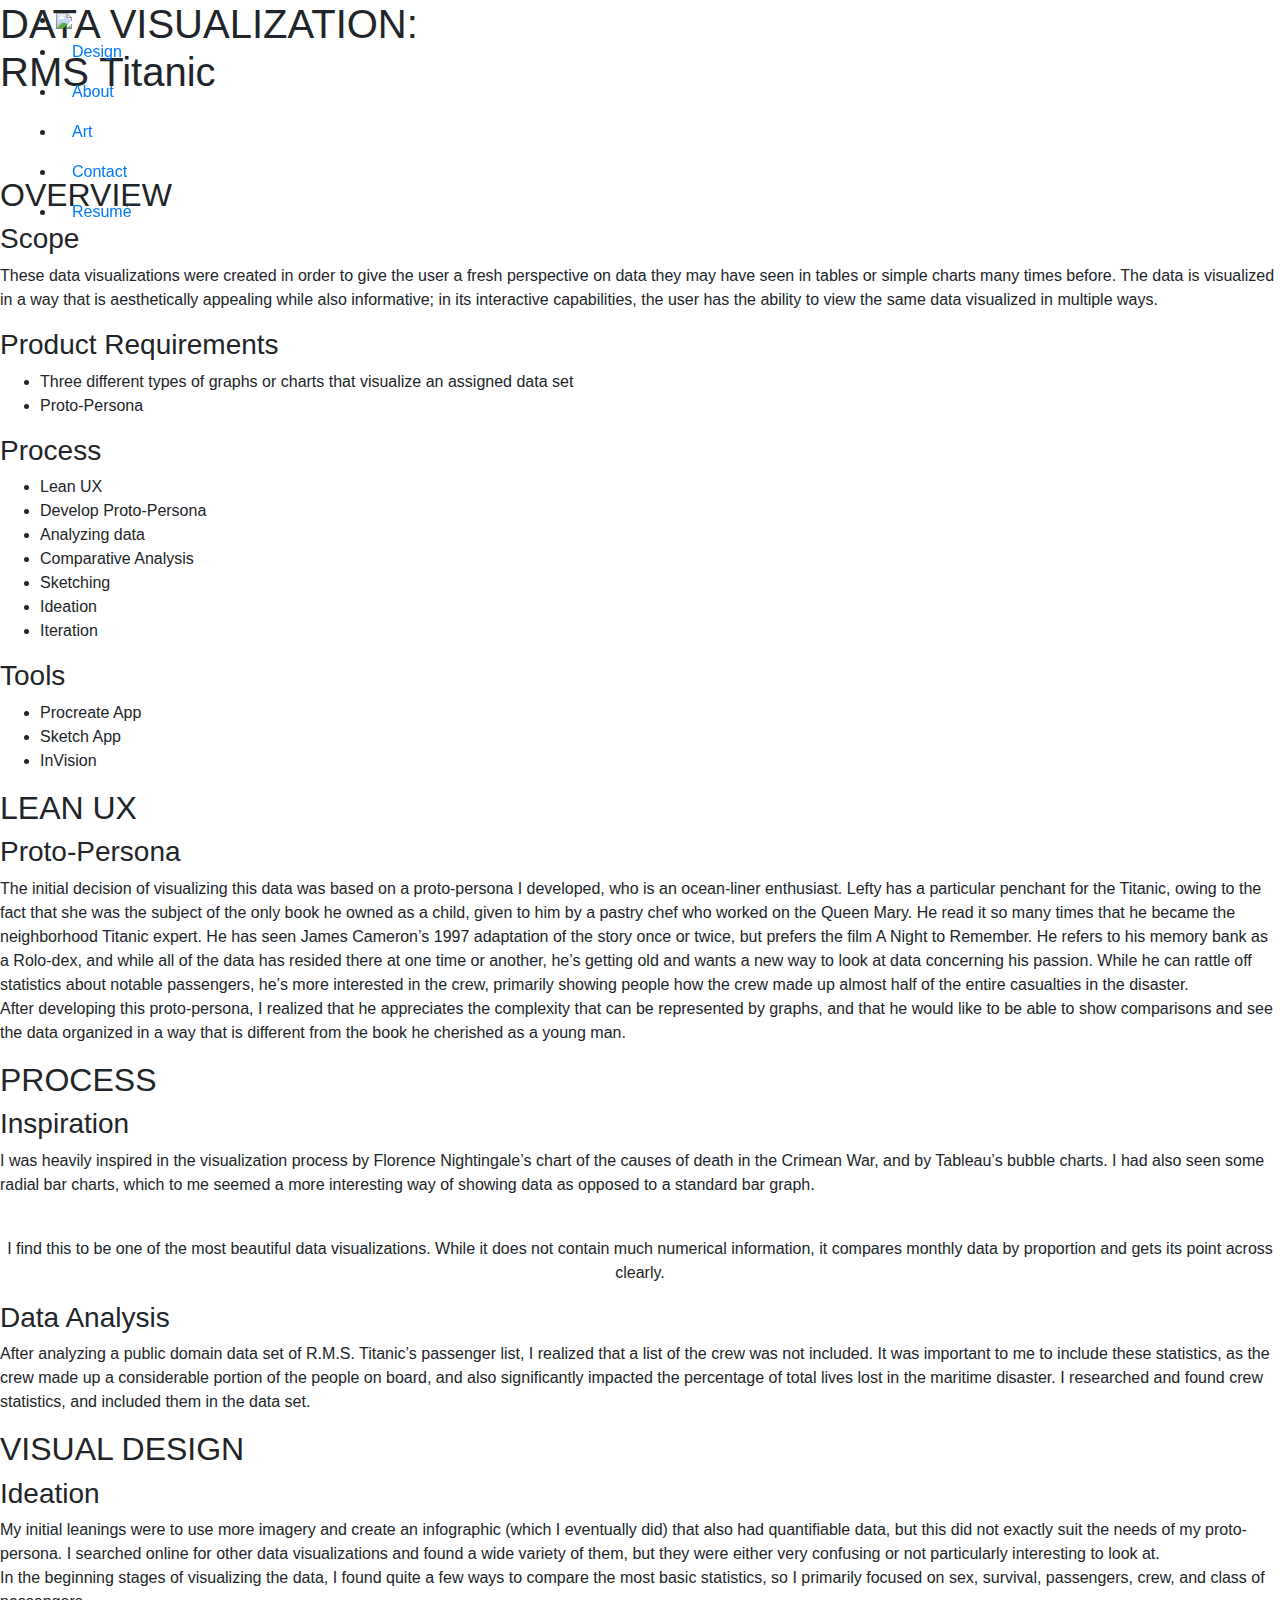
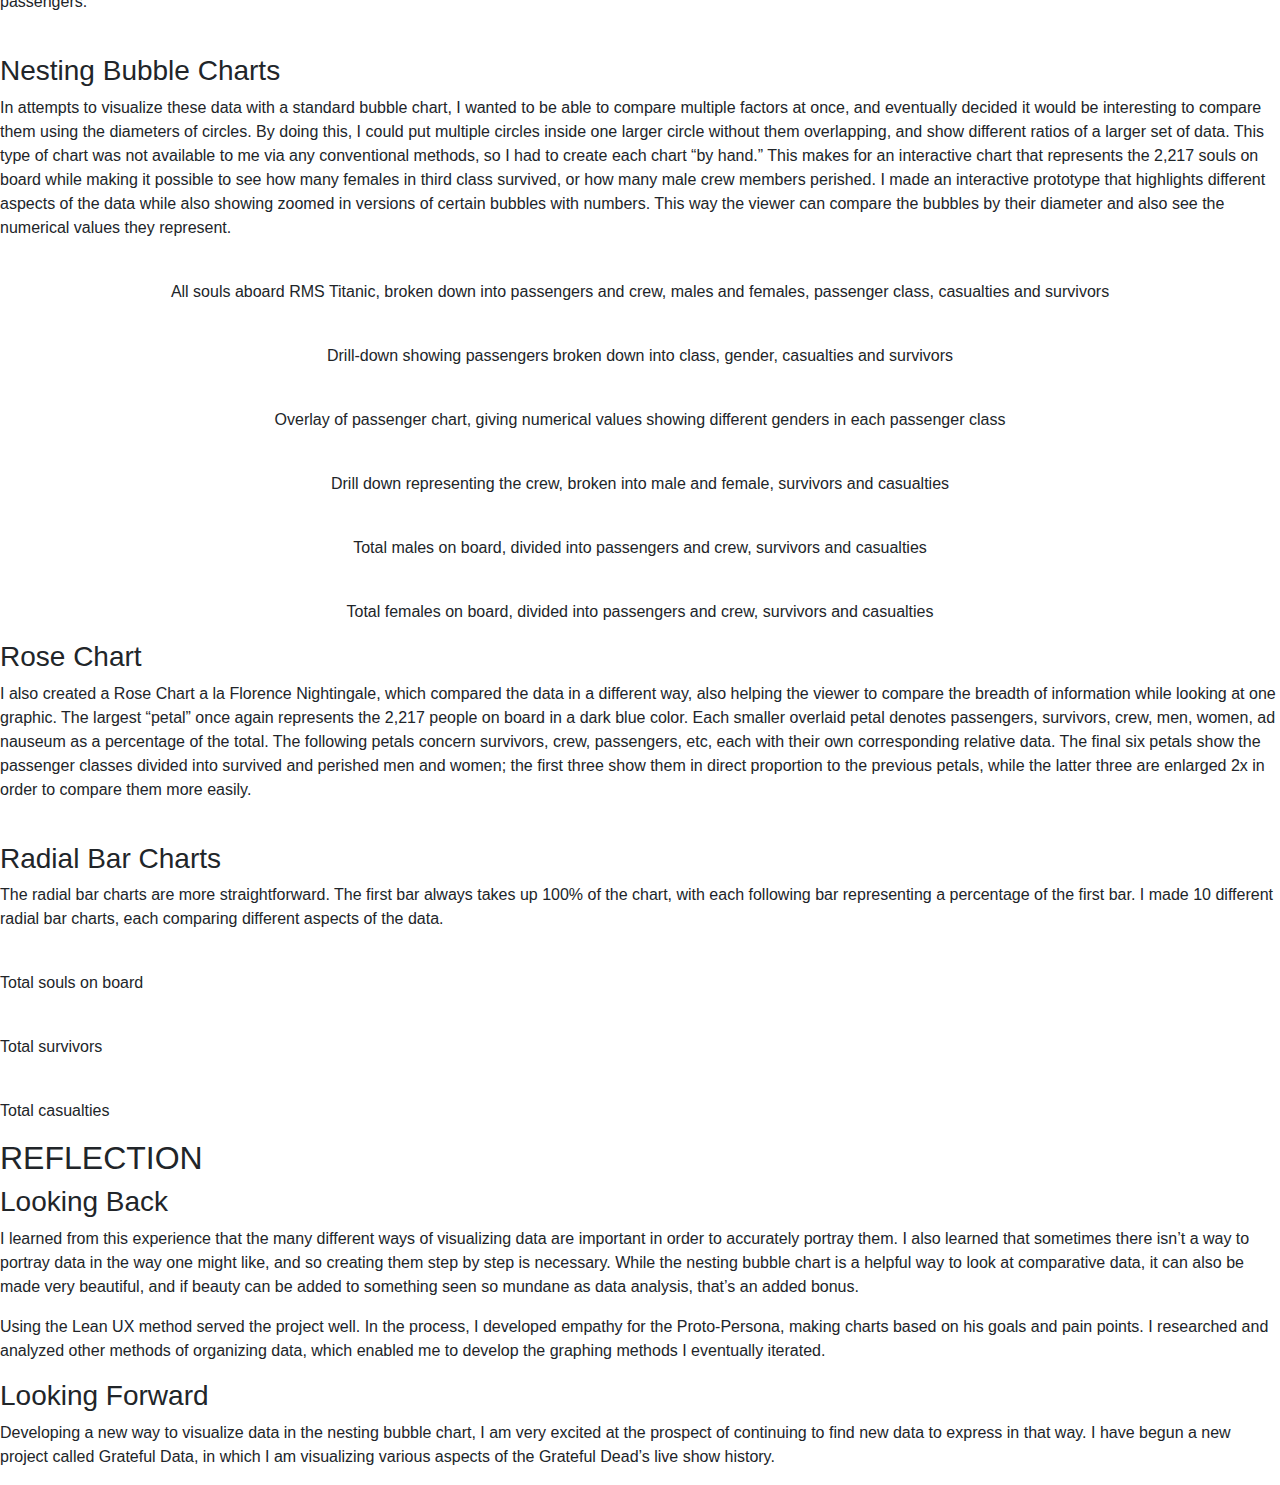
==== titanic/titanic.html @ d88dd22c "commit all files" ====
<!DOCTYPE html>
<html lang="en" dir="ltr">
	<head>
		<meta charset="utf-8">
		<meta name="viewport" content="width=device-width, initial-scale=1.0">

		<title>RMS Titanic Data Visualization</title>
		<link rel="stylesheet" href="/Users/geoffreyjensen/Documents/_General Assembly/Class Projects/Portfolio/resources/reset.css">
		<link rel="stylesheet" href="https://maxcdn.bootstrapcdn.com/bootstrap/4.0.0/css/bootstrap.min.css">

		<link rel="stylesheet" href="/Users/geoffreyjensen/Desktop/studystyle.css">
		<link rel="stylesheet" href="/Users/geoffreyjensen/Documents/_General Assembly/Class Projects/Portfolio/resources/windsor-02042018
		">
		<link rel="stylesheet" href="/Users/geoffreyjensen/Documents/_General Assembly/Class Projects/Portfolio/slick/slick.css">
		<link rel="stylesheet" href="//Users/geoffreyjensen/Documents/_General Assembly/Class Projects/Portfolio/slick/slick-theme.css">
		<link href="https://cdn.rawgit.com/michalsnik/aos/2.1.1/dist/aos.css" rel="stylesheet">
		<script src="https://cdn.linearicons.com/free/1.0.0/svgembedder.min.js"></script>
		<script src="http://ajax.googleapis.com/ajax/libs/jquery/1.11.1/jquery.min.js"></script>
		<link href="https://fonts.googleapis.com/css?family=Crimson+Text" rel="stylesheet">
		<link href="https://fonts.googleapis.com/css?family=Kavivanar|Lato|PT+Sans" rel="stylesheet">
		<script src="https://ajax.googleapis.com/ajax/libs/jquery/3.3.1/jquery.min.js"></script>
		<link rel="stylesheet" href="/Users/geoffreyjensen/Desktop/media.css">
		<link href="https://cdn.rawgit.com/michalsnik/aos/2.1.1/dist/aos.css" rel="stylesheet">
</head>
<body>

	<!--nav-->
	<div id="nav">
		<nav class="navbar navbar-expand-lg  fixed-top" id="mainNav">
				<div class="collapse navbar-collapse"id="navbarResponsive">

					<ul>
						<li class="nav-item">
							<a class="js-scroll-trigger" href="#top"><img src="https://geofferdean.github.io/logobackground.svg" class="logonav"></a>
						</li>
						<li class="nav-item">
							<a class="nav-link js-scroll-trigger" href="#design">Design</a>
						</li>
						<li class="nav-item">
							<a class="nav-link js-scroll-trigger about" href="#about">About</a>
						</li>
						<li class="nav-item">
							<a class="nav-link js-scroll-trigger art" href="#art">Art</a>
						</li>
						<li class="nav-item">
							<a class="nav-link js-scroll-trigger contact" href="#contact">Contact</a>
						</li>
						<li class="nav-item">
							<a class="nav-link js-scroll-trigger resume" href="#resume">Resumé</a>
						</li>


					</ul>
				</div>
		</nav>
	</div>

<!-- hero image -->


		<!-- design section -->
		<!-- <div class="spacer_design">

		</div> -->
		<div id="top">

		</div>
		<section class="parallax_design" id="design">
					<div class="banner_design">
						<div class="design-background">
							<div class="section-headline">
								<h1>DATA VISUALIZATION:<br>RMS Titanic</h1>
							</div>
							<!-- <h4>Data Visualization Dashboard</h4> -->
							<div class="rowviz">
								<div class="gallery">
									<div class="rowbox-item">
										<img src="/Users/geoffreyjensen/Desktop/portfolio-final/titanic/resources/bubblenest.png" alt="">
									</div>
									<div class="rowbox-item">
										<img src="/Users/geoffreyjensen/Desktop/portfolio-final/titanic/resources/rosechart.png" alt="">
									</div>
									<div class="rowbox-item">
										<img  src="/Users/geoffreyjensen/Desktop/portfolio-final/titanic/resources/radialchart.png" alt="">
									</div>
									<!-- <div class="rowbox-item">
										<img src="/Users/geoffreyjensen/Desktop/portfolio-final/unaliwear/resources/uwdatavis.png" alt="">
									</div> -->


								</div>

							</div>
							<div class="section-headline">
								<h2>OVERVIEW</h2>
							</div>
							<div class="rowviz">
									<div class="rowboxleft">
										<div class="rowbox-item-full">
											<h3>Scope</h3>
											<p>These data visualizations were created in order to give the user a fresh perspective on data they may have seen in tables or simple charts many times before. The data is visualized in a way that is aesthetically appealing while also informative; in its interactive capabilities, the user has the ability to view the same data visualized in multiple ways.

											</p>
										</div>
									</div>

									<div class="rowboxleft">
										<div class="rowbox-item-full text-left">
											<h3>Product Requirements</h3>
											<ul>
												<li>Three different types of graphs or charts that visualize an assigned data set</li>
												<!-- <li>Data visualization dashboard displaying various charts</li> -->
												<li>Proto-Persona</li>
											</ul>
										</div>
									</div>
									<div class="rowboxleft">
										<div class="rowbox-item-full text-left">
											<h3>Process</h3>
											<div class="rowbox-row">
												<ul>
													<li>Lean UX</li>
													<li>Develop Proto-Persona</li>
													<li>Analyzing data</li>
													<li>Comparative Analysis</li>
													<li>Sketching</li>
													<li>Ideation</li>
													<li>Iteration</li>
												</ul>
											</div>
										</div>
									</div>
									<div class="rowboxleft">
										<div class="rowbox-item-wide text-left">
											<h3>Tools</h3>
											<ul>
												<li>Procreate App</li>
												<li>Sketch App</li>
												<li>InVision</li>

											</ul>
										</div>

									</div>
							</div>

							<div class="section-headline">
								<h2>LEAN UX</h2>
							</div>
							<div class="rowviz">
								<div class="rowboxleft">

									<div class="rowbox-item-full text-left">
										<h3>Proto-Persona</h3>
										<p>The initial decision of visualizing this data was based on a proto-persona I developed, who is an ocean-liner enthusiast. Lefty has a particular penchant for the Titanic, owing to the fact that she was the subject of the only book he owned as a child, given to him by a pastry chef who worked on the Queen Mary. He read it so many times that he became the neighborhood Titanic expert. He has seen James Cameron’s 1997 adaptation of the story once or twice, but prefers the film A Night to Remember. He refers to his memory bank as a Rolo-dex, and while all of the data has resided there at one time or another, he’s getting old and wants a new way to look at data concerning his passion. While he can rattle off statistics about notable passengers, he’s more interested in the crew, primarily showing people how the crew made up almost half of the entire casualties in the disaster.
										<br>
										After developing this proto-persona, I realized that he appreciates the complexity that can be represented by graphs, and that he would like to be able to show comparisons and see the data organized in a way that is different from the book he cherished as a young man.
										</p>
									</div>
								</div>
								<div class="section-headline">
									<h2>PROCESS</h2>
								</div>
								<div class="rowboxleft">
									<div class="rowbox-item-full">
										<h3>Inspiration</h3>
										<p>I was heavily inspired in the visualization process by Florence Nightingale’s chart of the causes of death in the Crimean War, and by Tableau’s bubble charts. I had also seen some radial bar charts, which to me seemed a more interesting way of showing data as opposed to a standard bar graph.
										</p>
									</div>
								</div>
								<div class="rowboxleft">
									<div class="rowbox-item-wide text-center">
											<img src="/Users/geoffreyjensen/Desktop/portfolio-final/titanic/resources/Coxcombs.jpg" alt="">
											<p class="caption">I find this to be one of the most beautiful data visualizations. While it does not contain much numerical information, it compares monthly data by proportion and gets its point across clearly.</p>
									</div>

								</div>
								<div class="rowboxleft">
									<div class="rowbox-item-full">
										<h3>Data Analysis</h3>
										<p>After analyzing a public domain data set of R.M.S. Titanic’s passenger list, I realized that a list of the crew was not included. It was important to me to include these statistics, as the crew made up a considerable portion of the people on board, and also significantly impacted the percentage of total lives lost in the maritime disaster. I researched and found crew statistics, and included them in the data set.
										</p>
									</div>
								</div>
							</div>
							<div class="section-headline">
								<h2>VISUAL DESIGN</h2>
							</div>
							<div class="rowviz">
								<div class="rowboxleft">
									<div class="rowbox-item-full text-left">
										<h3>Ideation</h3>
										<p>My initial leanings were to use more imagery and create an infographic (which I eventually did) that also had quantifiable data, but this did not exactly suit the needs of my proto-persona. I searched online for other data visualizations and found a wide variety of them, but they were either very confusing or not particularly interesting to look at.<br>
										In the beginning stages of visualizing the data, I found quite a few ways to compare the most basic statistics, so I primarily focused on sex, survival, passengers, crew, and class of passengers.
										</p>
									</div>
								</div>
								<div class="rowboxleft">
									<div class="rowbox-item-wide">
										<img src="/Users/geoffreyjensen/Desktop/portfolio-final/titanic/resources/titanicinfographic.png" alt="">
									</div>
								</div>
								<div class="rowboxleft">
									<div class="rowbox-item-full text-left">
										<h3>Nesting Bubble Charts</h3>
										<p>In attempts to visualize these data with a standard bubble chart, I wanted to be able to compare multiple factors at once, and eventually decided it would be interesting to compare them using the diameters of circles. By doing this, I could put multiple circles inside one larger circle without them overlapping, and show different ratios of a larger set of data. This type of chart was not available to me via any conventional methods, so I had to create each chart “by hand.” This makes for an interactive chart that represents the 2,217 souls on board while making it possible to see how many females in third class survived, or how many male crew members perished. I made an interactive prototype that highlights different aspects of the data while also showing zoomed in versions of certain bubbles with numbers. This way the viewer can compare the bubbles by their diameter and also see the numerical values they represent.

										</p>
									</div>


								</div>
								<div class="rowboxleft">

									<div class="rowbox-item text-center">
											<img src="/Users/geoffreyjensen/Desktop/portfolio-final/titanic/resources/bubblechart1.png" alt="">
											<p class="caption">All souls aboard RMS Titanic, broken down into passengers and crew, males and females, passenger class, casualties and survivors</p>
									</div>
									<div class="rowbox-item text-center">
											<img src="/Users/geoffreyjensen/Desktop/portfolio-final/titanic/resources/bubblechart2.png" alt="">
											<p class="caption">Drill-down showing passengers broken down into class, gender, casualties and survivors</p>
									</div>
									<div class="rowbox-item text-center">
											<img src="/Users/geoffreyjensen/Desktop/portfolio-final/titanic/resources/bubblechart3.png" alt="">
											<p class="caption">Overlay of passenger chart, giving numerical values showing different genders in each passenger class</p>
									</div>
								</div>
								<div class="rowboxleft">

									<div class="rowbox-item text-center">
											<img src="/Users/geoffreyjensen/Desktop/portfolio-final/titanic/resources/bubblechart4.png" alt="">
											<p class="caption">Drill down representing the crew, broken into male and female, survivors and casualties</p>
									</div>
									<div class="rowbox-item text-center">
											<img src="/Users/geoffreyjensen/Desktop/portfolio-final/titanic/resources/bubblechart5.png" alt="">
											<p class="caption">Total males on board, divided into passengers and crew, survivors and casualties</p>
									</div>
									<div class="rowbox-item text-center">
											<img src="/Users/geoffreyjensen/Desktop/portfolio-final/titanic/resources/bubblechart6.png" alt="">
											<p class="caption">Total females on board, divided into passengers and crew, survivors and casualties</p>
									</div>
								</div>
								<div class="rowboxleft">
									<div class="rowbox-item-full text-left">
											<h3>Rose Chart</h3>
											<p>I also created a Rose Chart a la Florence Nightingale, which compared the data in a different way, also helping the viewer to compare the breadth of information while looking at one graphic. The largest “petal” once again represents the 2,217 people on board in a dark blue color. Each smaller overlaid petal denotes passengers, survivors, crew, men, women, ad nauseum as a percentage of the total. The following petals concern survivors, crew, passengers, etc, each with their own corresponding relative data. The final six petals show the passenger classes divided into survived and perished men and women; the first three show them in direct proportion to the previous petals, while the latter three are enlarged 2x in order to compare them more easily.
											</p>
									</div>
								</div>
								<div class="rowboxleft">
									<div class="rowbox-item-wide">
										<img src="/Users/geoffreyjensen/Desktop/portfolio-final/titanic/resources/rosechart.png" alt="">

									</div>
								</div>
								<div class="rowboxleft">
									<div class="rowbox-item-full text-left">
										<h3>Radial Bar Charts</h3>
										<p>The radial bar charts are more straightforward. The first bar always takes up 100% of the chart, with each following bar representing a percentage of the first bar. I made 10 different radial bar charts, each comparing different aspects of the data. </p>
									</div>
								</div>
								<div class="rowboxleft">
									<div class="rowbox-item">
										<img src="/Users/geoffreyjensen/Desktop/portfolio-final/titanic/resources/radialchart1.png" alt="">
										<p class="caption">Total souls on board</p>

									</div>
									<div class="rowbox-item">
										<img src="/Users/geoffreyjensen/Desktop/portfolio-final/titanic/resources/radialchart2.png" alt="">
										<p class="caption">Total survivors</p>

									</div>
									<div class="rowbox-item">
										<img src="/Users/geoffreyjensen/Desktop/portfolio-final/titanic/resources/radialchart3.png" alt="">
										<p class="caption">Total casualties</p>

									</div>
								</div>
								<!-- <div class="rowboxleft">
									<div class="rowbox-item-full text-left">
										<h3>Dashboard</h3>
										<p>I then organized the charts into a dashboard, making it possible for Lefty to see all of the charts in one place. He can switch between the charts easily and view the data in all new ways.</p>
									</div>
								</div> -->







							<div class="section-headline">
								<h2>REFLECTION</h2>
							</div>
							<div class="rowviz">

								<div class="rowboxleft">
									<div class="rowbox-item-full text-left">
										<h3>Looking Back</h3>
										<p>I learned from this experience that the many different ways of visualizing data are important in order to accurately portray them. I also learned that sometimes there isn’t a way to portray data in the way one might like, and so creating them step by step is necessary. While the nesting bubble chart is a helpful way to look at comparative data, it can also be made very beautiful, and if beauty can be added to something seen so mundane as data analysis, that’s an added bonus.</p>

										<p>Using the Lean UX method served the project well. In the process, I developed empathy for the Proto-Persona, making charts based on his goals and pain points. I researched and analyzed other methods of organizing data, which enabled me to develop the graphing methods I eventually iterated.</p>

										</p>
									</div>
								</div>
								<div class="rowboxleft">
									<div class="rowbox-item-full text-left">
										<h3>Looking Forward</h3>
										<p>Developing a new way to visualize data in the nesting bubble chart, I am very excited at the prospect of continuing to find new data to express in that way. I have begun a new project called Grateful Data, in which I am visualizing various aspects of the Grateful Dead’s live show history.
										</p>
									</div>
								</div>

								</div>
							</div>



						</div>
					</div>
				</section>
<!--about section-->


	<script src="https://geofferdean.github.io/startbootstrap-scrolling-nav-gh-pages/vendor/jquery/jquery.min.js">
	</script>
	<script src="https://geofferdean.github.io/startbootstrap-scrolling-nav-gh-pages/vendor/bootstrap/js/bootstrap.bundle.min.js">
	</script>
	<script src="https://geofferdean.github.io/startbootstrap-scrolling-nav-gh-pages/vendor/jquery-easing/jquery.easing.min.js">
	</script>
	<script src="https://geofferdean.github.io/startbootstrap-scrolling-nav-gh-pages/js/scrolling-nav.js">
	</script>
	<script src="https://code.jquery.com/jquery-1.9.1.js"
	integrity="sha256-e9gNBsAcA0DBuRWbm0oZfbiCyhjLrI6bmqAl5o+ZjUA="
	crossorigin="anonymous"></script>

	<script src="https://geofferdean.github.io/logobig.js"></script>

	<script src="https://maxcdn.bootstrapcdn.com/bootstrap/4.0.0/js/bootstrap.min.js" integrity="sha384-JZR6Spejh4U02d8jOt6vLEHfe/JQGiRRSQQxSfFWpi1MquVdAyjUar5+76PVCmYl" crossorigin="anonymous"></script>
	<script src="https://cdn.rawgit.com/michalsnik/aos/2.1.1/dist/aos.js"></script>
	<script type="text/javascript">
	AOS.init();</script>
	<script src="/Users/geoffreyjensen/Desktop/navchange.js"></script>






</body>
</html>
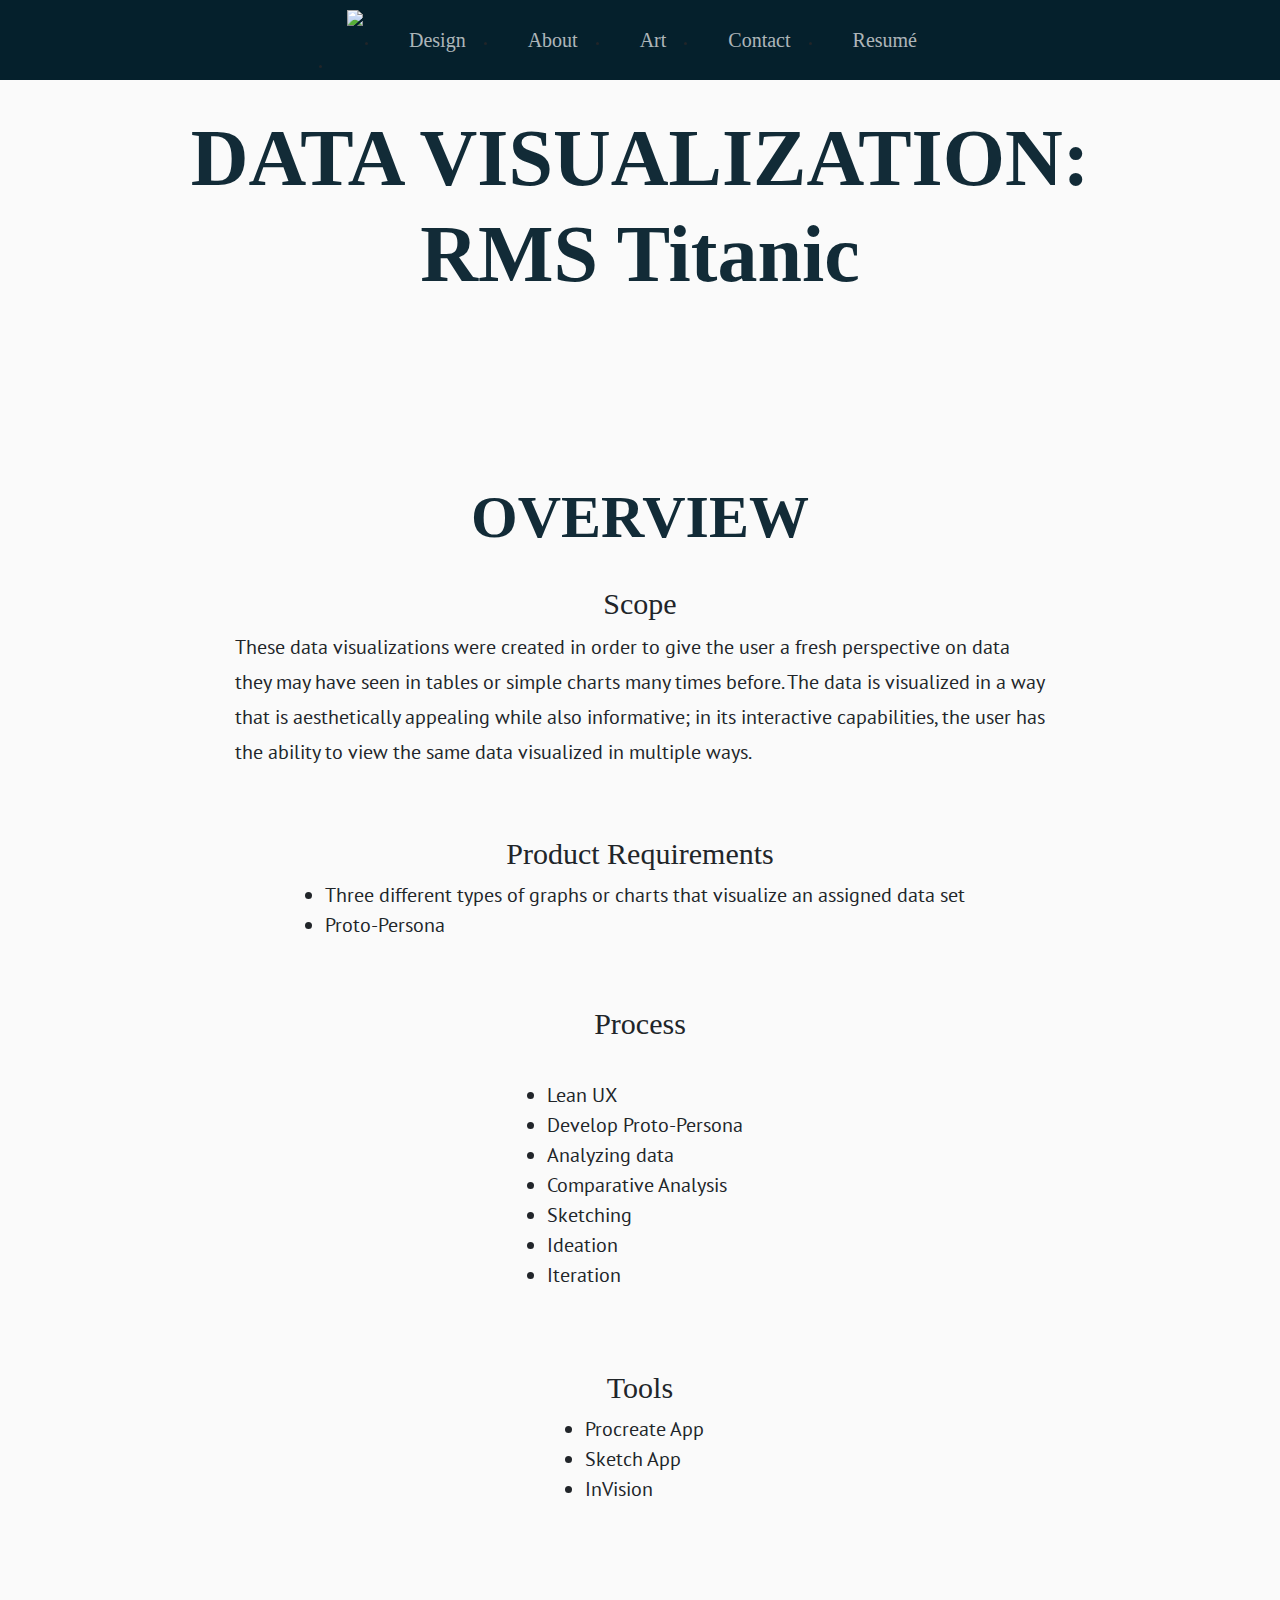
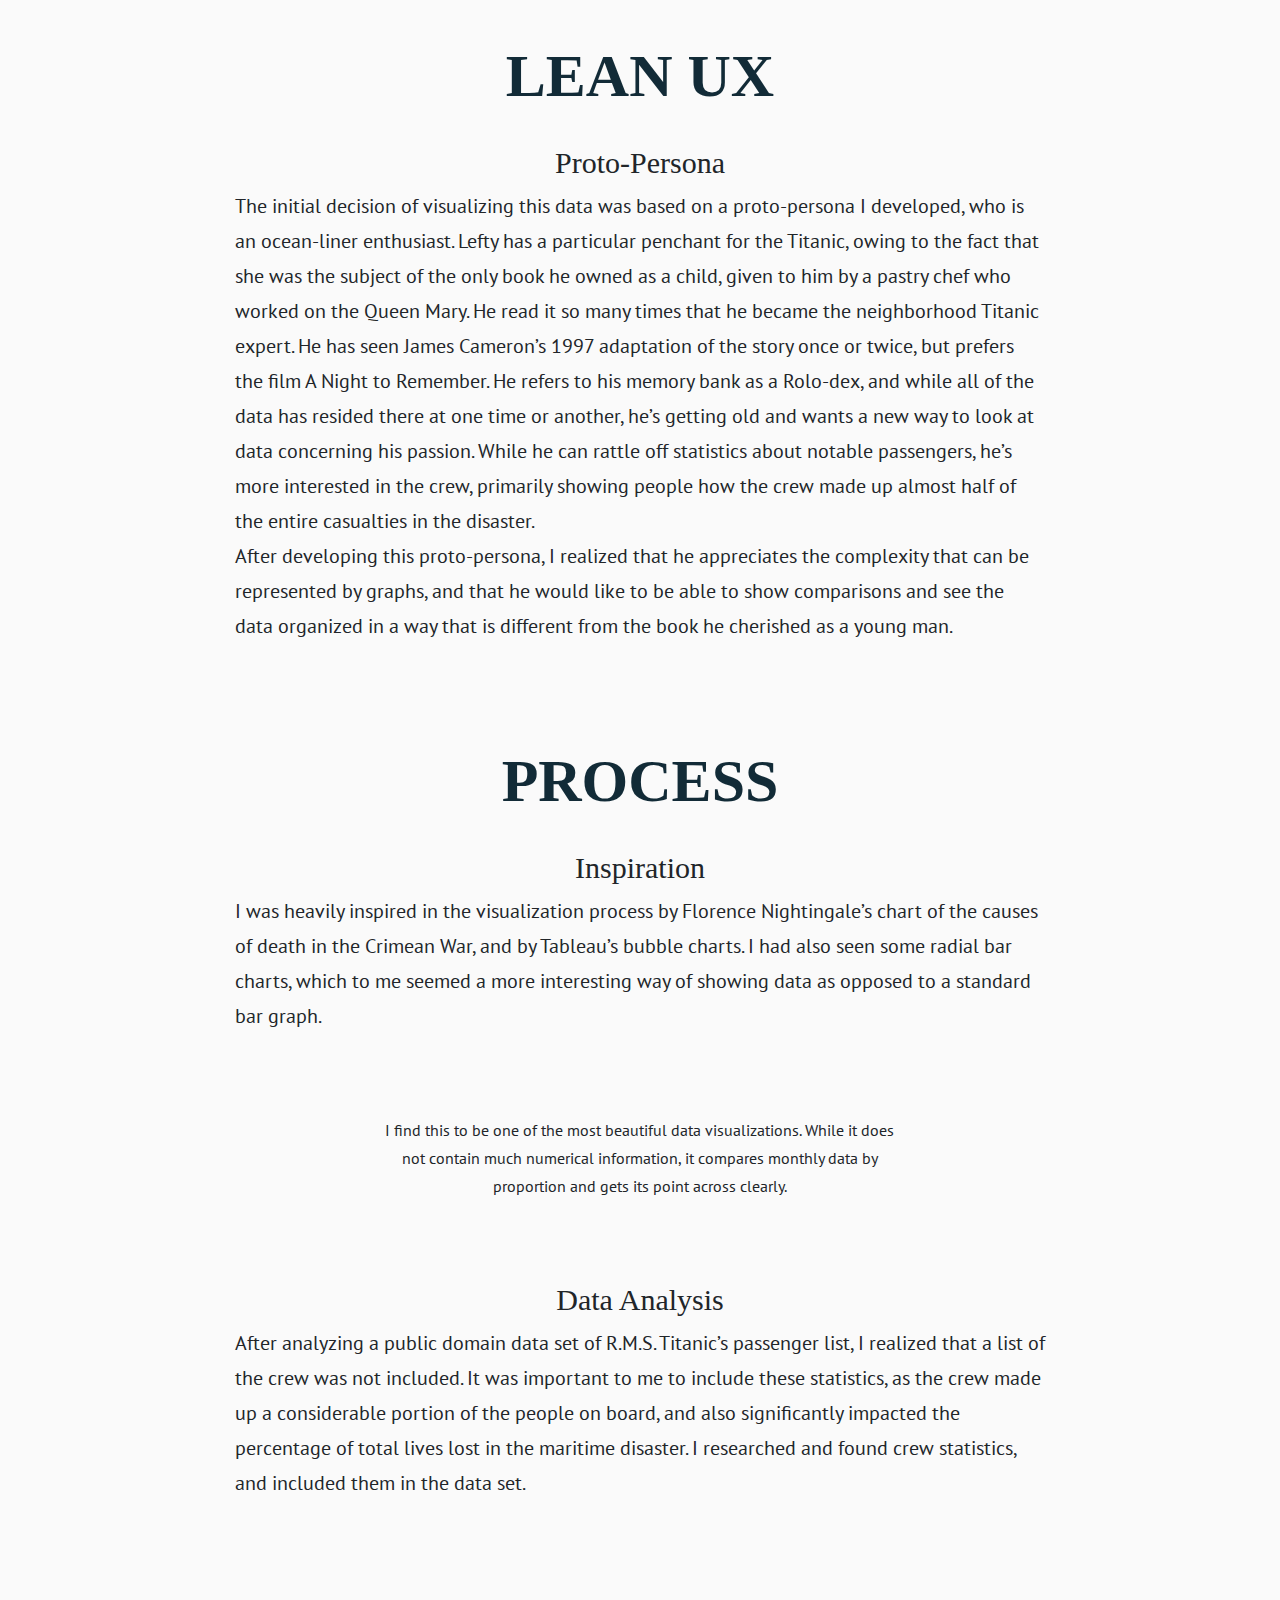
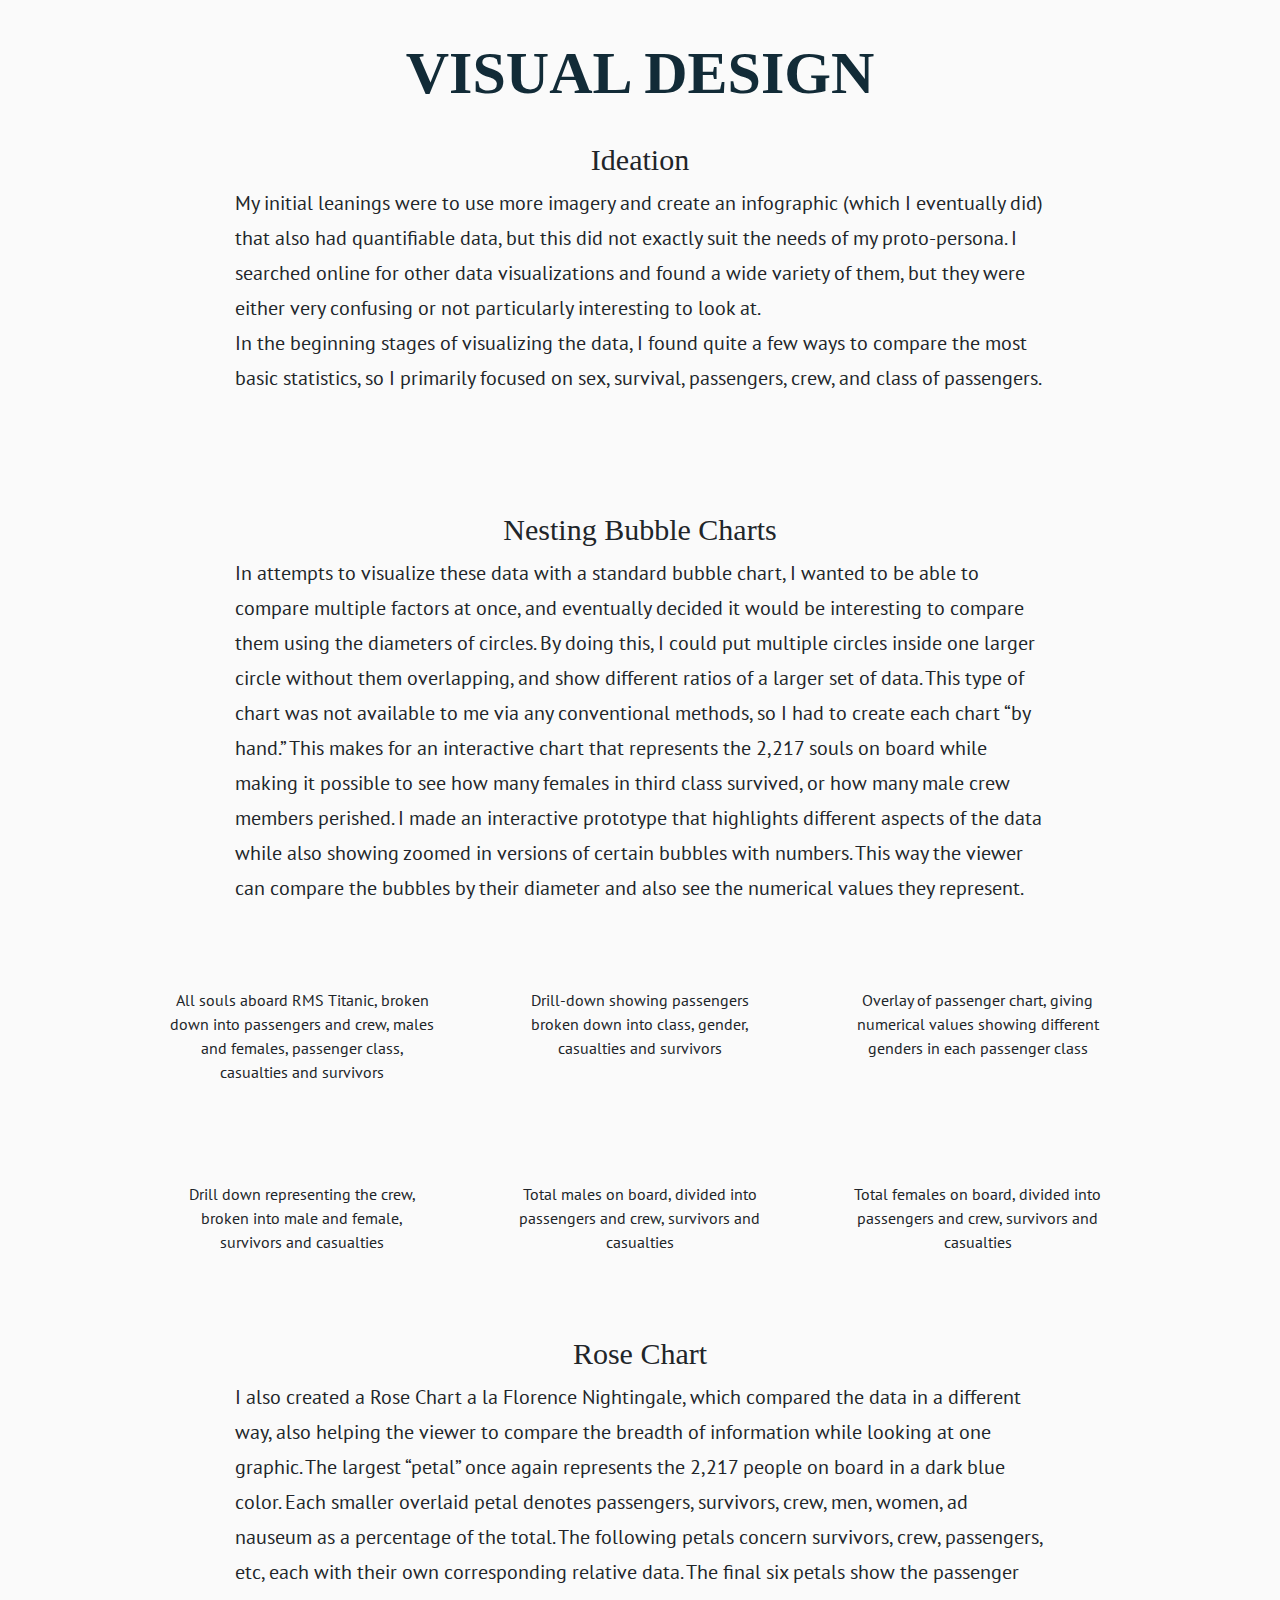
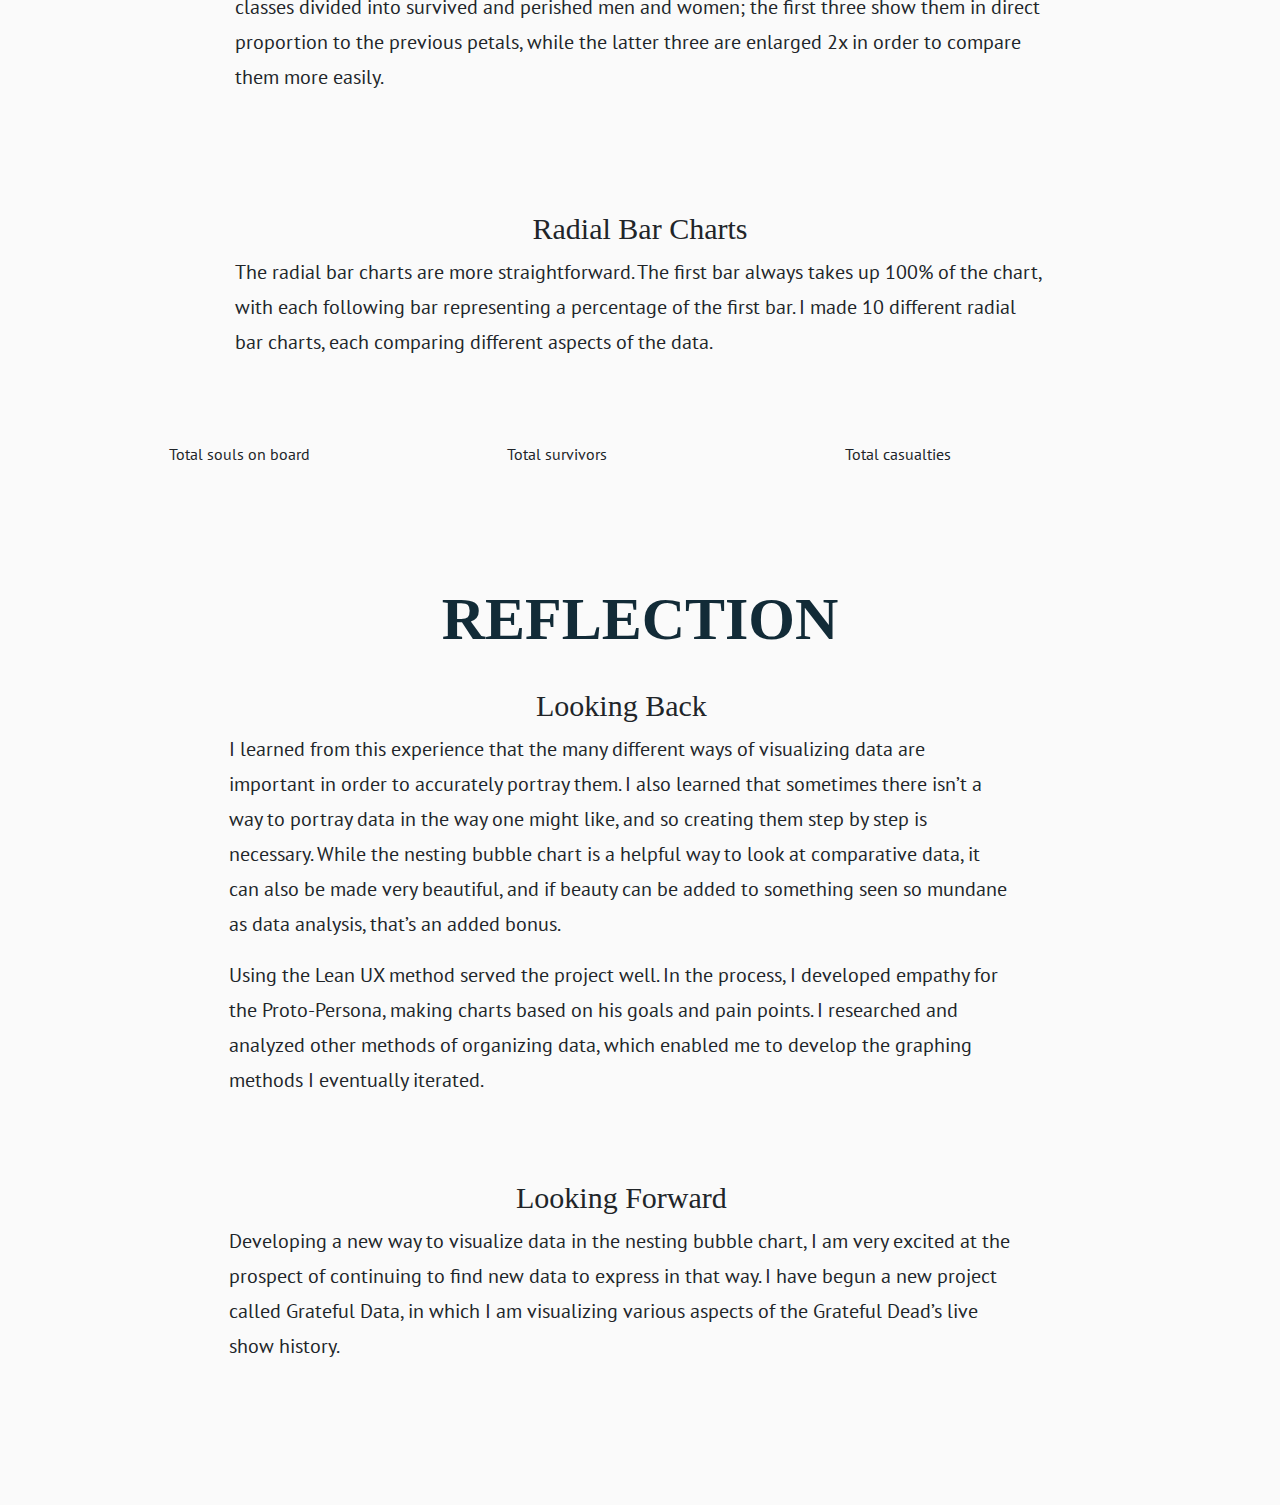
==== commit c384a7b0: "updated stylesheets" ====
--- a/titanic/titanic.html
+++ b/titanic/titanic.html
@@ -10,7 +10,8 @@
 		<link rel="stylesheet" href="/Users/geoffreyjensen/Documents/_General Assembly/Class Projects/Portfolio/resources/reset.css">
 		<link rel="stylesheet" href="https://maxcdn.bootstrapcdn.com/bootstrap/4.0.0/css/bootstrap.min.css">
 
-		<link rel="stylesheet" href="/Users/geoffreyjensen/Desktop/studystyle.css">
+		<link rel="stylesheet" href="https://geofferdean.github.io/gdjportfolio.github.io/resources/studystyle.css">
+
 		<link rel="stylesheet" href="/Users/geoffreyjensen/Documents/_General Assembly/Class Projects/Portfolio/resources/windsor-02042018
 		">
 		<link rel="stylesheet" href="/Users/geoffreyjensen/Documents/_General Assembly/Class Projects/Portfolio/slick/slick.css">
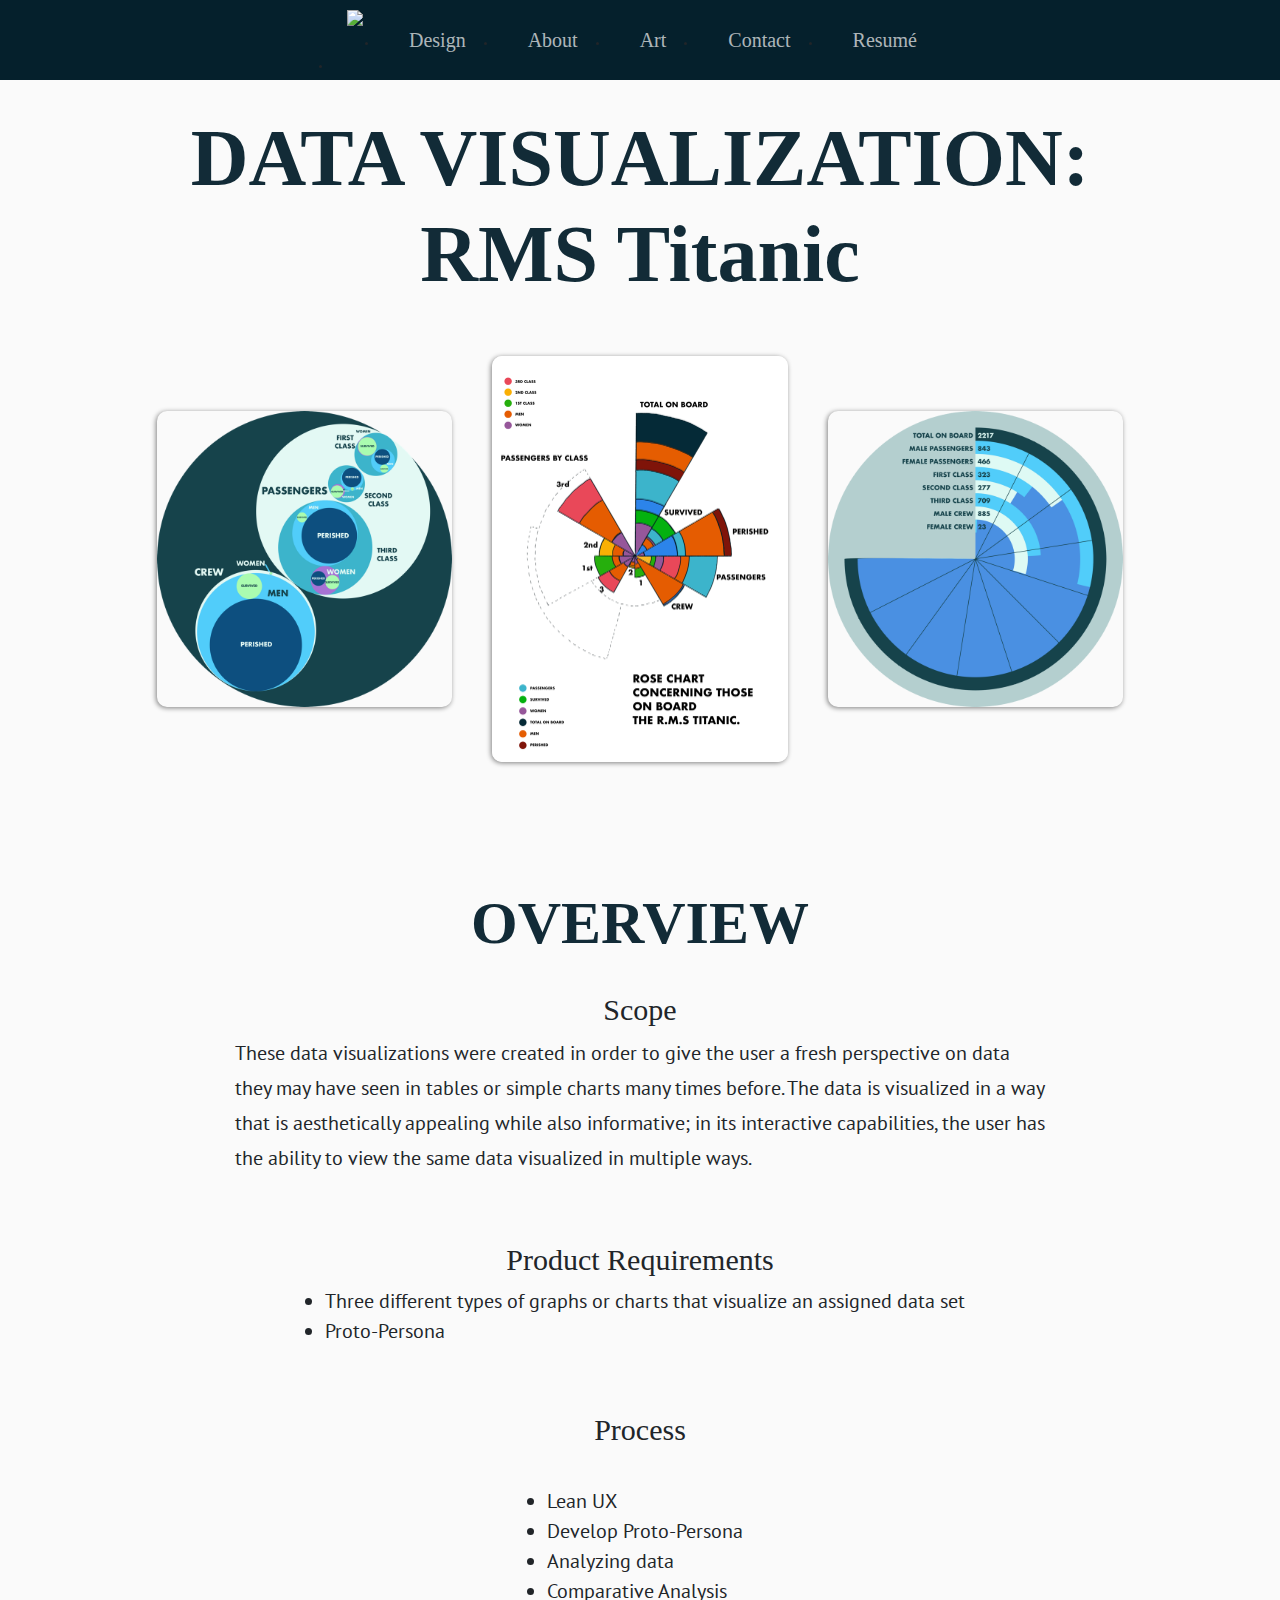
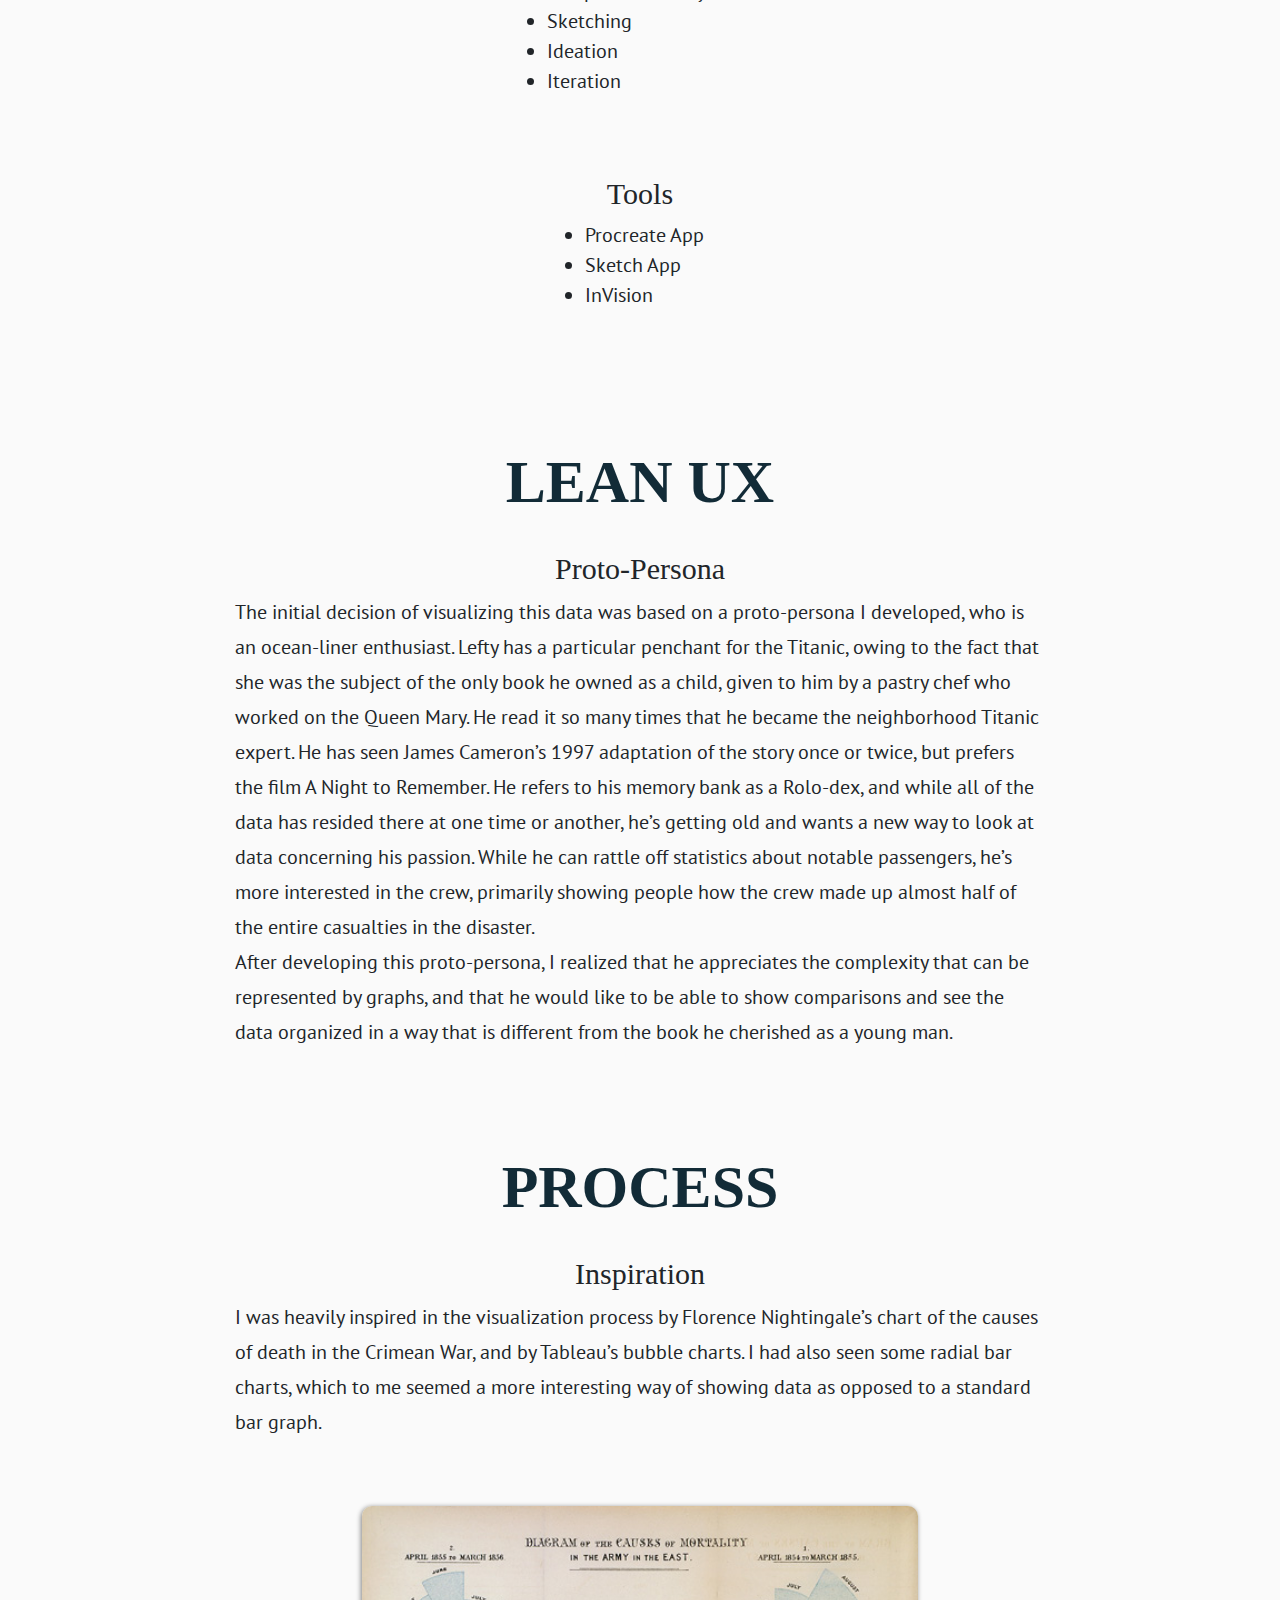
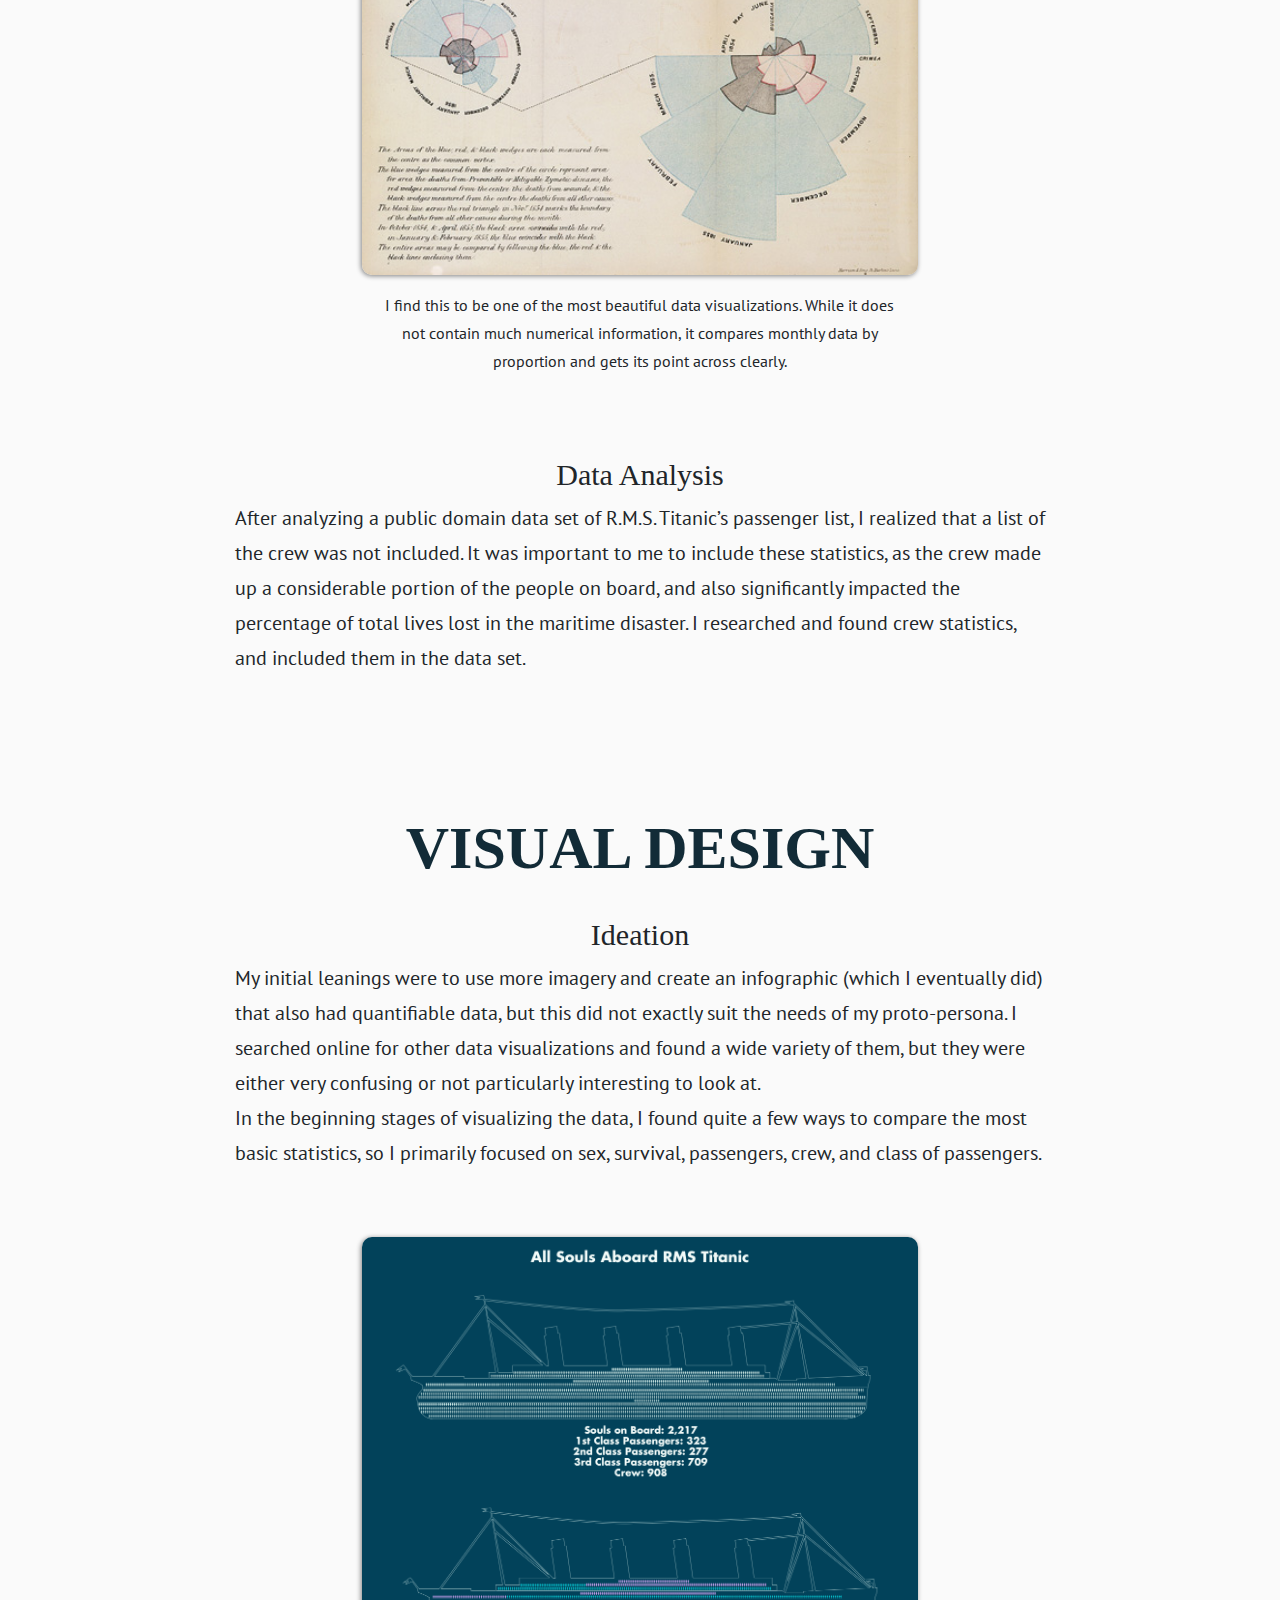
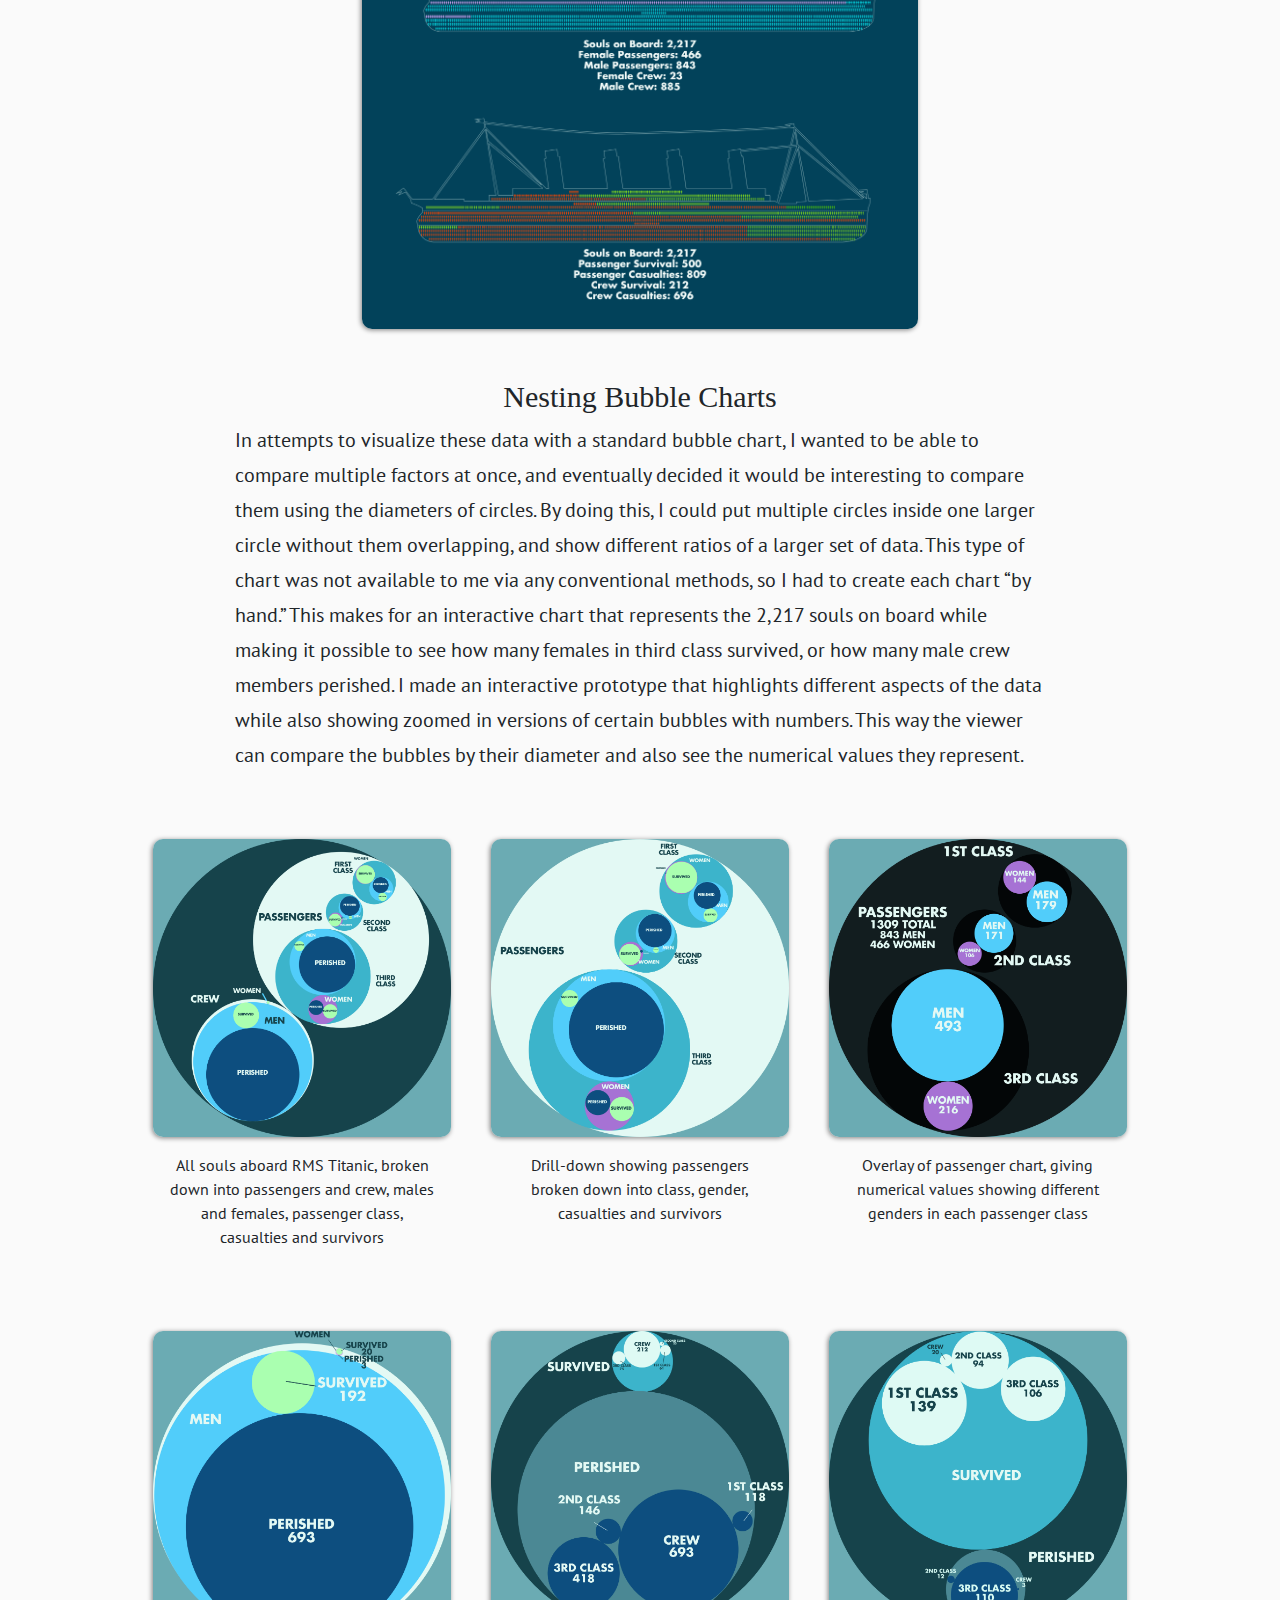
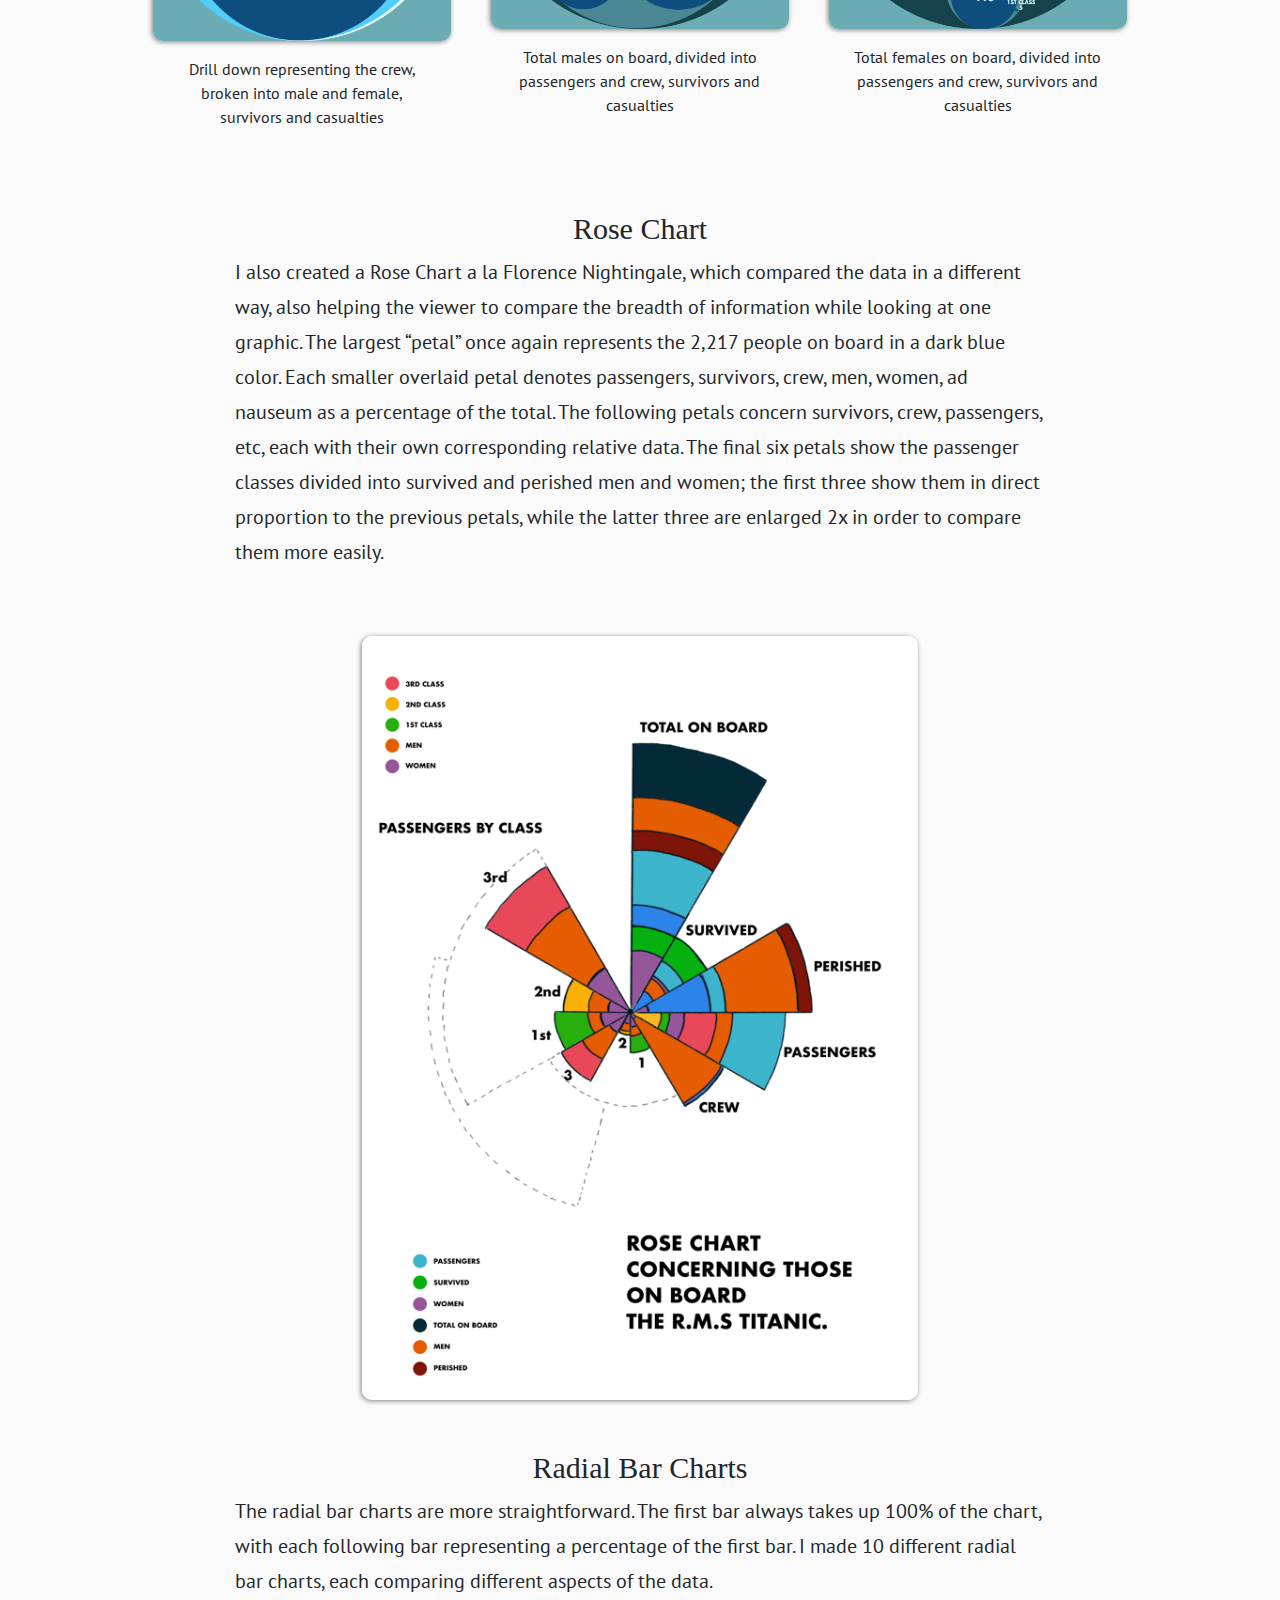
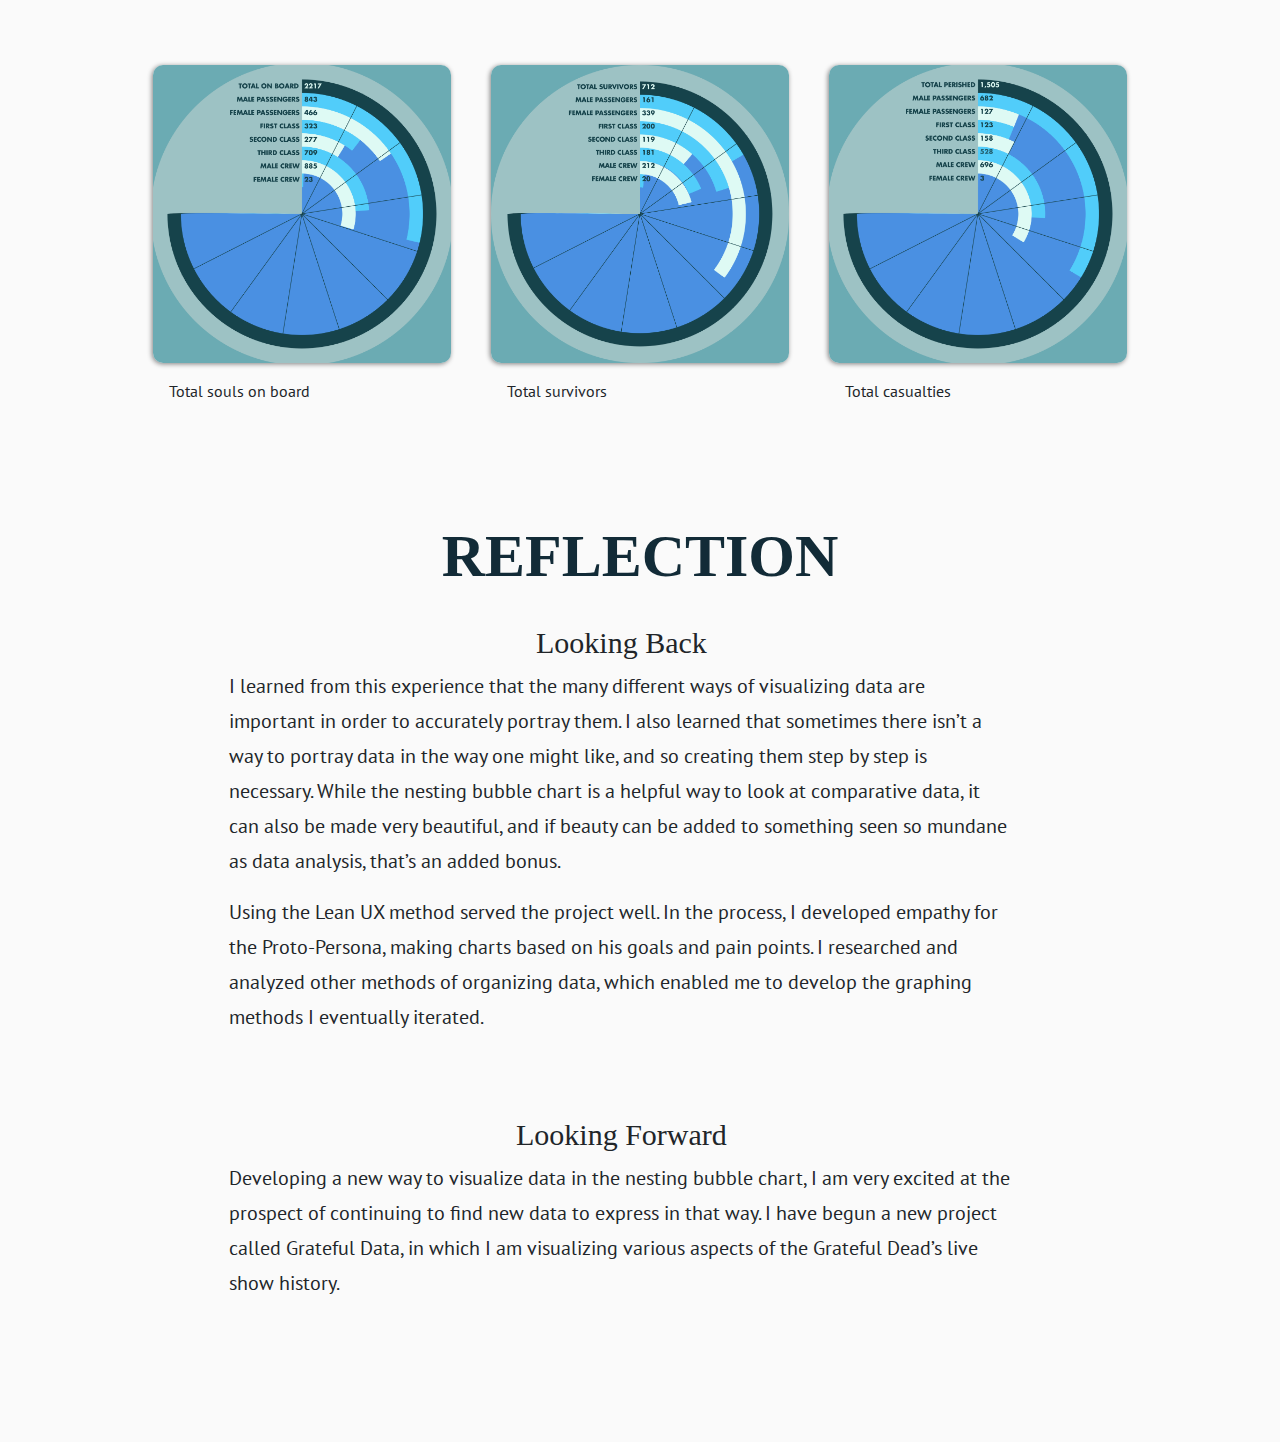
==== commit 1cd2c5dd: "mas changes2" ====
--- a/titanic/titanic.html
+++ b/titanic/titanic.html
@@ -22,7 +22,7 @@
 		<link href="https://fonts.googleapis.com/css?family=Crimson+Text" rel="stylesheet">
 		<link href="https://fonts.googleapis.com/css?family=Kavivanar|Lato|PT+Sans" rel="stylesheet">
 		<script src="https://ajax.googleapis.com/ajax/libs/jquery/3.3.1/jquery.min.js"></script>
-		<link rel="stylesheet" href="/Users/geoffreyjensen/Desktop/media.css">
+		<link rel="stylesheet" href="https://geofferdean.github.io/gdjportfolio.github.io/resources/media.css">
 		<link href="https://cdn.rawgit.com/michalsnik/aos/2.1.1/dist/aos.css" rel="stylesheet">
 </head>
 <body>
@@ -34,10 +34,10 @@
 
 					<ul>
 						<li class="nav-item">
-							<a class="js-scroll-trigger" href="#top"><img src="https://geofferdean.github.io/logobackground.svg" class="logonav"></a>
-						</li>
-						<li class="nav-item">
-							<a class="nav-link js-scroll-trigger" href="#design">Design</a>
+							<a class="js-scroll-trigger" href="http://geoffreydean.io"><img src="https://geofferdean.github.io/logobackground.svg" class="logonav"></a>
+						</li>
+						<li class="nav-item">
+							<a class="nav-link js-scroll-trigger" href="http://geoffreydean.io/#casestudies">Design</a>
 						</li>
 						<li class="nav-item">
 							<a class="nav-link js-scroll-trigger about" href="#about">About</a>
@@ -78,13 +78,13 @@
 							<div class="rowviz">
 								<div class="gallery">
 									<div class="rowbox-item">
-										<img src="/Users/geoffreyjensen/Desktop/portfolio-final/titanic/resources/bubblenest.png" alt="">
-									</div>
-									<div class="rowbox-item">
-										<img src="/Users/geoffreyjensen/Desktop/portfolio-final/titanic/resources/rosechart.png" alt="">
-									</div>
-									<div class="rowbox-item">
-										<img  src="/Users/geoffreyjensen/Desktop/portfolio-final/titanic/resources/radialchart.png" alt="">
+										<img src="https://geofferdean.github.io/gdjportfolio.github.io/titanic/resources/bubblenest.png" alt="">
+									</div>
+									<div class="rowbox-item">
+										<img src="https://geofferdean.github.io/gdjportfolio.github.io/titanic/resources/rosechart.png" alt="">
+									</div>
+									<div class="rowbox-item">
+										<img  src="https://geofferdean.github.io/gdjportfolio.github.io/titanic/resources/radialchart.png" alt="">
 									</div>
 									<!-- <div class="rowbox-item">
 										<img src="/Users/geoffreyjensen/Desktop/portfolio-final/unaliwear/resources/uwdatavis.png" alt="">
@@ -173,7 +173,7 @@
 								</div>
 								<div class="rowboxleft">
 									<div class="rowbox-item-wide text-center">
-											<img src="/Users/geoffreyjensen/Desktop/portfolio-final/titanic/resources/Coxcombs.jpg" alt="">
+											<img src="https://geofferdean.github.io/gdjportfolio.github.io/titanic/resources/Coxcombs.jpg" alt="">
 											<p class="caption">I find this to be one of the most beautiful data visualizations. While it does not contain much numerical information, it compares monthly data by proportion and gets its point across clearly.</p>
 									</div>
 
@@ -200,7 +200,7 @@
 								</div>
 								<div class="rowboxleft">
 									<div class="rowbox-item-wide">
-										<img src="/Users/geoffreyjensen/Desktop/portfolio-final/titanic/resources/titanicinfographic.png" alt="">
+										<img src="https://geofferdean.github.io/gdjportfolio.github.io/titanic/resources/titanicinfographic.png" alt="">
 									</div>
 								</div>
 								<div class="rowboxleft">
@@ -216,30 +216,30 @@
 								<div class="rowboxleft">
 
 									<div class="rowbox-item text-center">
-											<img src="/Users/geoffreyjensen/Desktop/portfolio-final/titanic/resources/bubblechart1.png" alt="">
+											<img src="https://geofferdean.github.io/gdjportfolio.github.io/titanic/resources/bubblechart1.png" alt="">
 											<p class="caption">All souls aboard RMS Titanic, broken down into passengers and crew, males and females, passenger class, casualties and survivors</p>
 									</div>
 									<div class="rowbox-item text-center">
-											<img src="/Users/geoffreyjensen/Desktop/portfolio-final/titanic/resources/bubblechart2.png" alt="">
+											<img src="https://geofferdean.github.io/gdjportfolio.github.io/titanic/resources/bubblechart2.png" alt="">
 											<p class="caption">Drill-down showing passengers broken down into class, gender, casualties and survivors</p>
 									</div>
 									<div class="rowbox-item text-center">
-											<img src="/Users/geoffreyjensen/Desktop/portfolio-final/titanic/resources/bubblechart3.png" alt="">
+											<img src="https://geofferdean.github.io/gdjportfolio.github.io/titanic/resources/bubblechart3.png" alt="">
 											<p class="caption">Overlay of passenger chart, giving numerical values showing different genders in each passenger class</p>
 									</div>
 								</div>
 								<div class="rowboxleft">
 
 									<div class="rowbox-item text-center">
-											<img src="/Users/geoffreyjensen/Desktop/portfolio-final/titanic/resources/bubblechart4.png" alt="">
+											<img src="https://geofferdean.github.io/gdjportfolio.github.io/titanic/resources/bubblechart4.png" alt="">
 											<p class="caption">Drill down representing the crew, broken into male and female, survivors and casualties</p>
 									</div>
 									<div class="rowbox-item text-center">
-											<img src="/Users/geoffreyjensen/Desktop/portfolio-final/titanic/resources/bubblechart5.png" alt="">
+											<img src="https://geofferdean.github.io/gdjportfolio.github.io/titanic/resources/bubblechart5.png" alt="">
 											<p class="caption">Total males on board, divided into passengers and crew, survivors and casualties</p>
 									</div>
 									<div class="rowbox-item text-center">
-											<img src="/Users/geoffreyjensen/Desktop/portfolio-final/titanic/resources/bubblechart6.png" alt="">
+											<img src="https://geofferdean.github.io/gdjportfolio.github.io/titanic/resources/bubblechart6.png" alt="">
 											<p class="caption">Total females on board, divided into passengers and crew, survivors and casualties</p>
 									</div>
 								</div>
@@ -252,7 +252,7 @@
 								</div>
 								<div class="rowboxleft">
 									<div class="rowbox-item-wide">
-										<img src="/Users/geoffreyjensen/Desktop/portfolio-final/titanic/resources/rosechart.png" alt="">
+										<img src="https://geofferdean.github.io/gdjportfolio.github.io/titanic/resources/rosechart.png" alt="">
 
 									</div>
 								</div>
@@ -264,17 +264,17 @@
 								</div>
 								<div class="rowboxleft">
 									<div class="rowbox-item">
-										<img src="/Users/geoffreyjensen/Desktop/portfolio-final/titanic/resources/radialchart1.png" alt="">
+										<img src="https://geofferdean.github.io/gdjportfolio.github.io/titanic/resources/radialchart1.png" alt="">
 										<p class="caption">Total souls on board</p>
 
 									</div>
 									<div class="rowbox-item">
-										<img src="/Users/geoffreyjensen/Desktop/portfolio-final/titanic/resources/radialchart2.png" alt="">
+										<img src="https://geofferdean.github.io/gdjportfolio.github.io/titanic/resources/radialchart2.png" alt="">
 										<p class="caption">Total survivors</p>
 
 									</div>
 									<div class="rowbox-item">
-										<img src="/Users/geoffreyjensen/Desktop/portfolio-final/titanic/resources/radialchart3.png" alt="">
+										<img src="https://geofferdean.github.io/gdjportfolio.github.io/titanic/resources/radialchart3.png" alt="">
 										<p class="caption">Total casualties</p>
 
 									</div>
